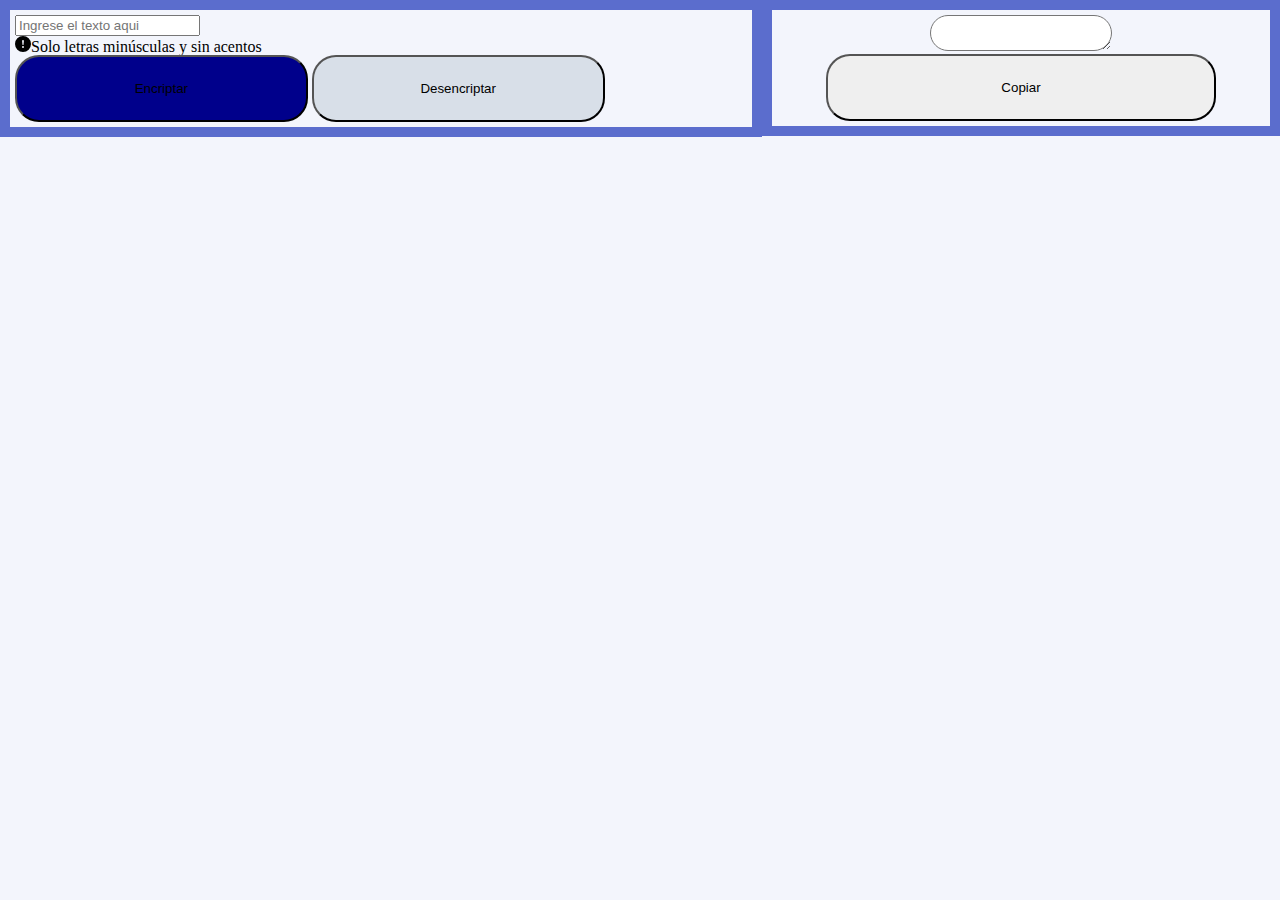
==== cod-decod.html @ b08d1bb4 "Agregando el id btnCopiar al html y colocando un ancho al boton copiar" ====
<!DOCTYPE html>
<html lang="es">
  <head>
    <meta charset="UTF-8">
    <title>Codificador</title>
    <link rel="stylesheet" href="reset.css">
    <link rel="stylesheet" href="cod-decod.css">
  </head>
  <body>
    <main>
		<div class="divEntrada">
			<input type="text" placeholder="Ingrese el texto aqui" id="entrada" name="entrada">
			<p><img src="img/exclamation-circle-fill.svg">Solo letras minúsculas y sin acentos</p>
			<input id="btnEncriptar" type="button" value="Encriptar" onclick="encriptar()">
			<input id="btnDesencriptar" type="button" value="Desencriptar" onclick="desencriptar()">
		</div>
		<div class="divSalida">
			<textarea id="salida" name="areaSalida" readonly></textarea>
			<input id="btnCopiar" type="button" value="Copiar" onclick="copiar()">
		</div>
    </main>
	<script src="cod-decod.js"></script>
  </body>
</html>
---- cod-decod.css ----
html{
	background:	#f3f5fc;
	
}

input[type="button"]{
	border-radius: 24px;
	height:			67px;
}

main{
	display:	flex;
	justify-content:	center;
	text-align:	center;
}

main div{
	border: solid #5B6DCD 10px;
	padding: 5px;
}

#salida{
	border-radius: 32px;
}

#btnEncriptar{
 background:	darkblue;
}

#btnDesencriptar{
 background:	#d8dfe8;
}

#btnCopiar{
	width:	80%;
}

#btnEncriptar, #btnDesencriptar{
	width:			40%;
}

.divEntrada{
	height:	100%;
	width:	60%;
	text-align:	left;
}

.divSalida{
	height:	100%;
	width:	40%;
}
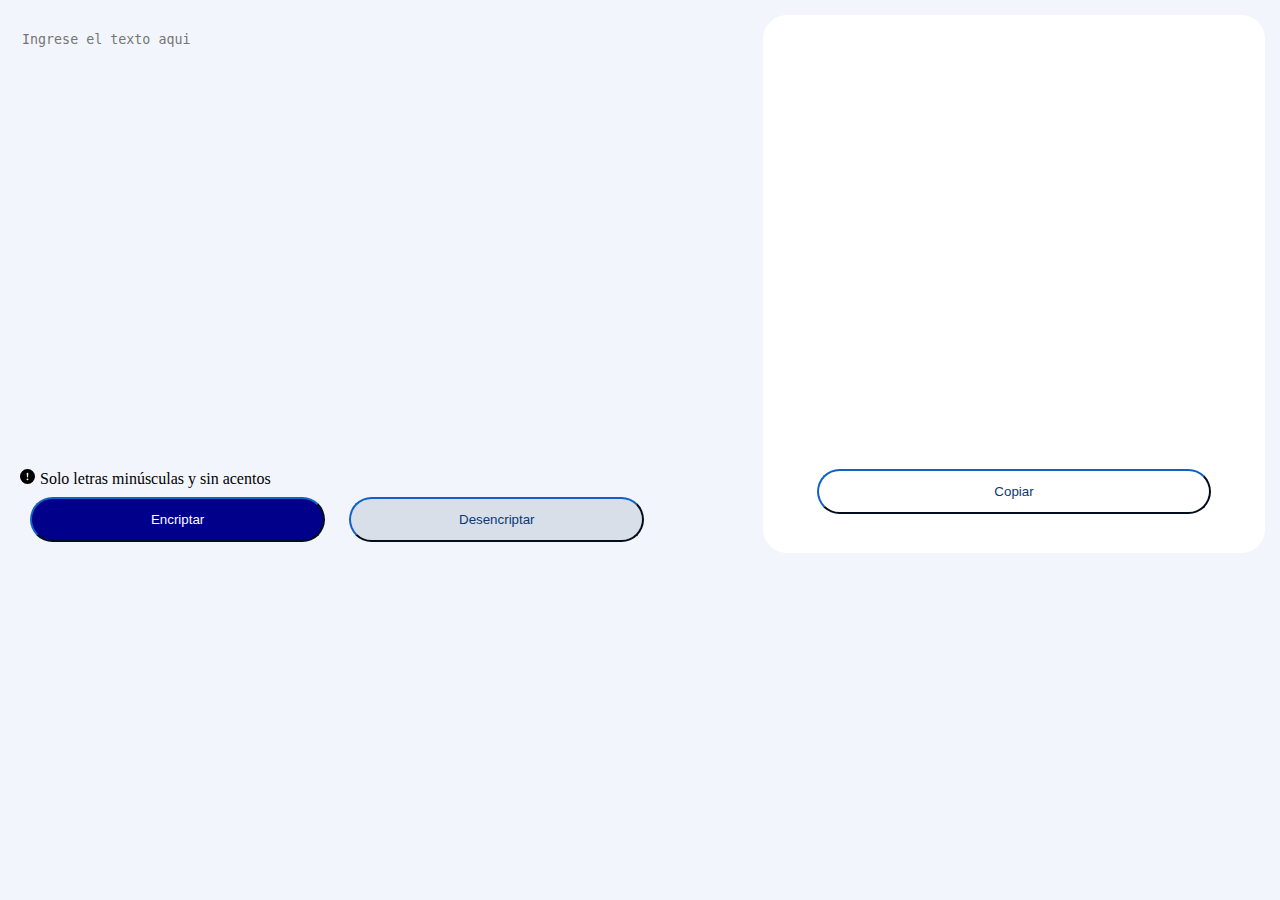
==== commit ec8f3819: "Varios cambios, entre ellos cambiar el input por un text area y varios estilos" ====
--- a/cod-decod.html
+++ b/cod-decod.html
@@ -9,7 +9,7 @@
   <body>
     <main>
 		<div class="divEntrada">
-			<input type="text" placeholder="Ingrese el texto aqui" id="entrada" name="entrada">
+			<textarea type="text" placeholder="Ingrese el texto aqui" id="entrada" name="entrada"></textarea>
 			<p><img src="img/exclamation-circle-fill.svg">Solo letras minúsculas y sin acentos</p>
 			<input id="btnEncriptar" type="button" value="Encriptar" onclick="encriptar()">
 			<input id="btnDesencriptar" type="button" value="Desencriptar" onclick="desencriptar()">
--- a/cod-decod.css
+++ b/cod-decod.css
@@ -4,48 +4,75 @@
 }
 
 input[type="button"]{
-	border-radius: 24px;
-	height:			67px;
+	border-radius: 	24px;
+	height:			45px;
 }
 
 main{
-	display:	flex;
+	display:			flex;
 	justify-content:	center;
-	text-align:	center;
+	text-align:			center;
+	padding:			15px;
 }
 
-main div{
-	border: solid #5B6DCD 10px;
-	padding: 5px;
-}
-
-#salida{
-	border-radius: 32px;
+p img{
+	height: 15px;
+	margin-right: 5px;
 }
 
 #btnEncriptar{
- background:	darkblue;
+	background:	darkblue;
+	color: 			#fff;
+	border-color: 	#0A3871;
 }
 
 #btnDesencriptar{
- background:	#d8dfe8;
+	background:	#d8dfe8;
+	color: 			#0A3871;
+	border-color: 	#0A3871;
 }
 
 #btnCopiar{
 	width:	80%;
+	background:	white;
+	color: 			#0A3871;
+	border-color: 	#0A3871;
 }
 
 #btnEncriptar, #btnDesencriptar{
 	width:			40%;
+	margin: 		10px;
+}
+
+#entrada{
+	color: 			#0A3871;
+	background-color:	#f3f5fc;
+}
+
+#salida, #entrada{
+	height:				80%;
+	width:				95%;
+	margin:				10px auto;
+	border-style: 		none;
+	resize: 			none;
+}
+
+#salida:focus, #entrada:focus{
+	outline: none;
 }
 
 .divEntrada{
-	height:	100%;
 	width:	60%;
 	text-align:	left;
 }
 
 .divSalida{
-	height:	100%;
 	width:	40%;
+	border-radius:		24px;
+	background-color: 	white;
 }
+
+.divEntrada, .divSalida{
+	padding: 5px;
+	height:	33em;
+}
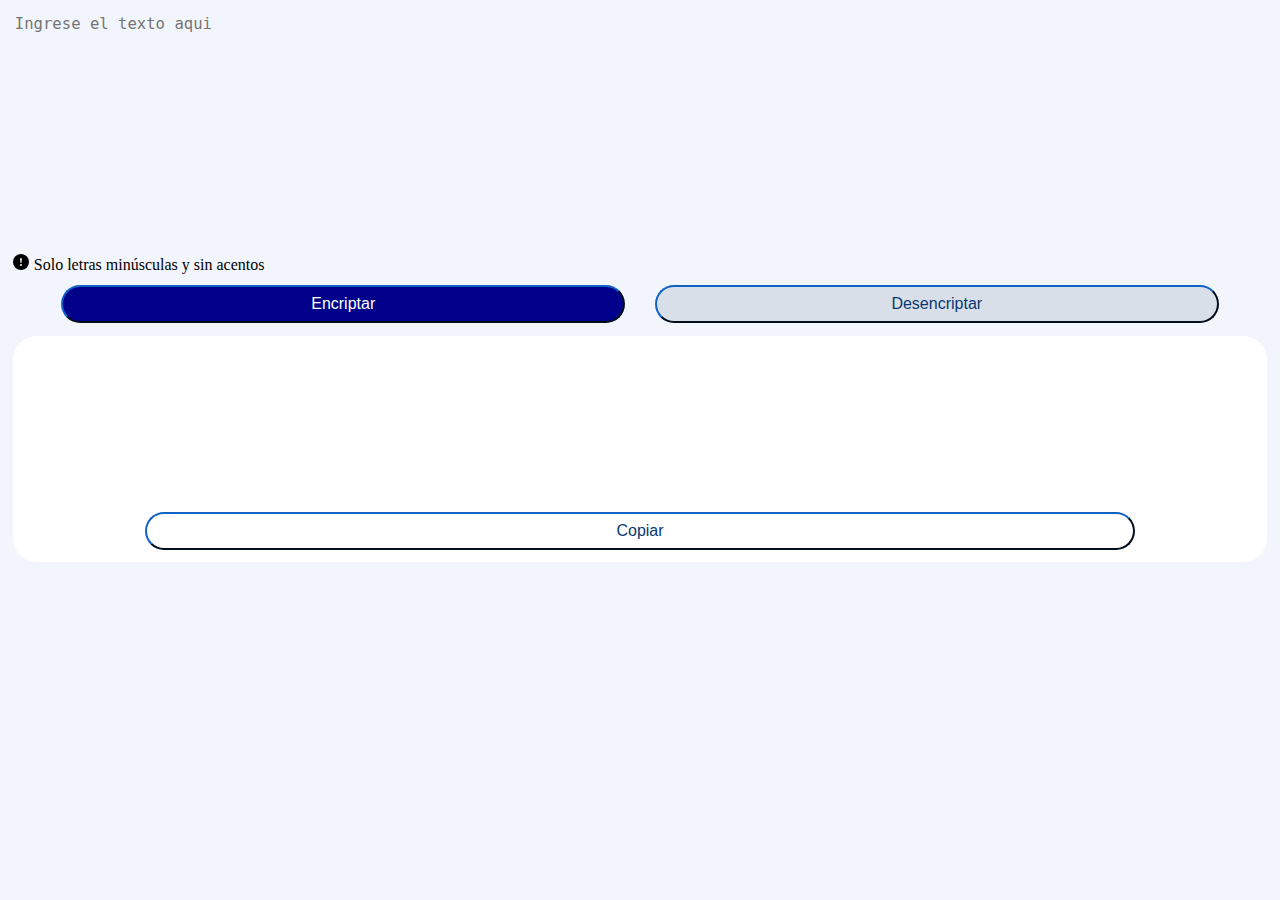
==== commit 94588636: "Se agrego un div para centrar los botones encriptar y desencriptar" ====
--- a/cod-decod.html
+++ b/cod-decod.html
@@ -11,8 +11,10 @@
 		<div class="divEntrada">
 			<textarea type="text" placeholder="Ingrese el texto aqui" id="entrada" name="entrada"></textarea>
 			<p><img src="img/exclamation-circle-fill.svg">Solo letras minúsculas y sin acentos</p>
-			<input id="btnEncriptar" type="button" value="Encriptar" onclick="encriptar()">
-			<input id="btnDesencriptar" type="button" value="Desencriptar" onclick="desencriptar()">
+			<div>
+				<input id="btnEncriptar" type="button" value="Encriptar" onclick="encriptar()">
+				<input id="btnDesencriptar" type="button" value="Desencriptar" onclick="desencriptar()">
+			</div>
 		</div>
 		<div class="divSalida">
 			<textarea id="salida" name="areaSalida" readonly></textarea>
--- a/cod-decod.css
+++ b/cod-decod.css
@@ -1,23 +1,68 @@
+/* Para una pantalla de celular: 933px X 375px */
 html{
 	background:	#f3f5fc;
-	
-}
-
-input[type="button"]{
-	border-radius: 	24px;
-	height:			45px;
 }
 
 main{
-	display:			flex;
+	display:	block;
 	justify-content:	center;
 	text-align:			center;
-	padding:			15px;
+	padding:			0.8em;
 }
 
 p img{
-	height: 15px;
+	height: 1em;
 	margin-right: 5px;
+}
+
+.divEntrada, .divSalida{
+	width:		auto;
+	height:		auto;
+}
+
+.divEntrada{
+	text-align:	left;
+}
+
+.divEntrada div{
+	text-align:	center;
+}
+
+.divSalida{
+	border-radius:		24px;
+	background-color: 	white;
+	height:				auto;
+	padding:			0.5em;
+}
+
+#salida, #entrada{
+	width:				95%;
+	border-style: 		none;
+	resize: 			none;
+	font-size: 			1.2em;
+}
+
+#salida:focus, #entrada:focus{
+	outline: none;
+}
+
+#entrada{
+	color: 				#0A3871;
+	background-color:	#f3f5fc;
+	height:				15em;
+}
+
+#salida{
+	height: 10em;
+}
+
+#btnEncriptar, #btnDesencriptar, #btnCopiar{
+	font-size: 1em;
+	height: auto;
+	width: 100%;
+	padding: 0.5em;
+	border-radius: 	24px;
+	margin:	0.3em 0;
 }
 
 #btnEncriptar{
@@ -39,40 +84,30 @@
 	border-color: 	#0A3871;
 }
 
-#btnEncriptar, #btnDesencriptar{
-	width:			40%;
-	margin: 		10px;
+@media only screen and (min-width:375px){
+/* Para una pantalla de tableta: 1174px X 768px */
+	#btnEncriptar, #btnDesencriptar{
+		width:	45%;
+		margin: 1%;
+	}
 }
+/*
+@media (min-width:1024px){
+	/* Para una pantalla de tableta: 1440px X 1024px * /
+	main{
+		display:	flex;
+	}
 
-#entrada{
-	color: 			#0A3871;
-	background-color:	#f3f5fc;
+	.divEntrada{
+		width:	60%;
+	}
+
+	.divSalida{
+		width:	40%;
+	}
+
+	.divEntrada, .divSalida{
+		height:	20em;
+	}
 }
-
-#salida, #entrada{
-	height:				80%;
-	width:				95%;
-	margin:				10px auto;
-	border-style: 		none;
-	resize: 			none;
-}
-
-#salida:focus, #entrada:focus{
-	outline: none;
-}
-
-.divEntrada{
-	width:	60%;
-	text-align:	left;
-}
-
-.divSalida{
-	width:	40%;
-	border-radius:		24px;
-	background-color: 	white;
-}
-
-.divEntrada, .divSalida{
-	padding: 5px;
-	height:	33em;
-}
+*/
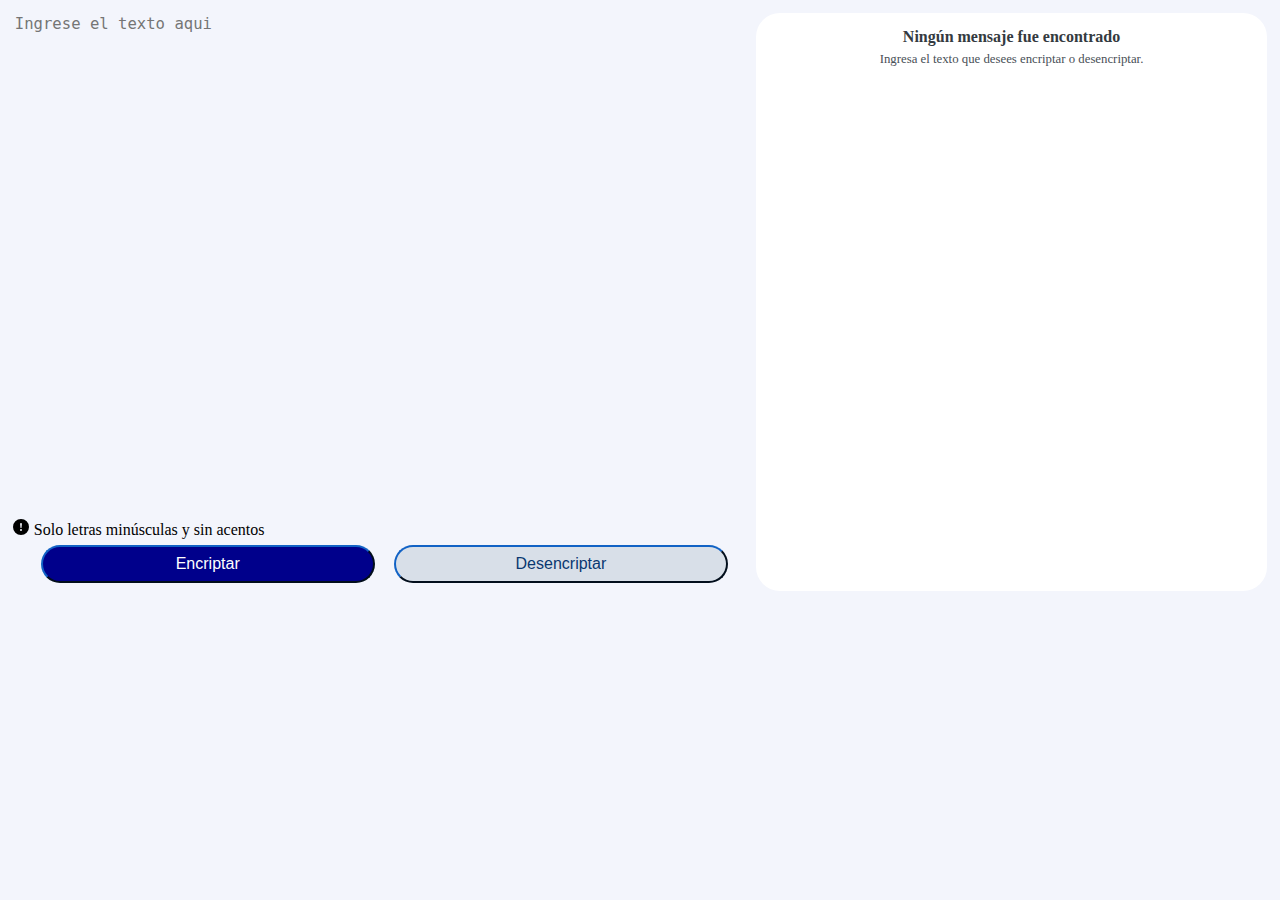
==== commit 023dce17: "Se separo por 2 divs el texto cuando no se ha encriptado nada y se oculto el segundo div con el text" ====
--- a/cod-decod.html
+++ b/cod-decod.html
@@ -17,8 +17,14 @@
 			</div>
 		</div>
 		<div class="divSalida">
-			<textarea id="salida" name="areaSalida" readonly></textarea>
-			<input id="btnCopiar" type="button" value="Copiar" onclick="copiar()">
+			<div class="preAccion">
+				<p>Ningún mensaje fue encontrado</p>
+				<p>Ingresa el texto que desees encriptar o desencriptar.</p>
+			</div>
+			<div class="postAccion">
+				<textarea id="salida" name="areaSalida" readonly></textarea>
+				<input id="btnCopiar" type="button" value="Copiar" onclick="copiar()">
+			</div>
 		</div>
     </main>
 	<script src="cod-decod.js"></script>
--- a/cod-decod.css
+++ b/cod-decod.css
@@ -53,7 +53,7 @@
 }
 
 #salida{
-	height: 10em;
+	height: 9em;
 }
 
 #btnEncriptar, #btnDesencriptar, #btnCopiar{
@@ -84,16 +84,36 @@
 	border-color: 	#0A3871;
 }
 
+.preAccion p{
+	font-size: 0.8em;
+	margin:		0.5em;
+	color:	#495057
+}
+
+.preAccion p:first-child{
+	font-weight: 	bold;
+	font-size: 		1em;
+	color:			#343A40;
+}
+
+.postAccion{
+	display:	none;
+}
+
 @media only screen and (min-width:375px){
 /* Para una pantalla de tableta: 1174px X 768px */
 	#btnEncriptar, #btnDesencriptar{
 		width:	45%;
 		margin: 1%;
 	}
+
+	#salida{
+		height: 13em;
+	}
 }
-/*
-@media (min-width:1024px){
-	/* Para una pantalla de tableta: 1440px X 1024px * /
+
+@media (min-width:768px){
+	/* Para una pantalla de tableta: 1440px X 1024px */
 	main{
 		display:	flex;
 	}
@@ -106,8 +126,7 @@
 		width:	40%;
 	}
 
-	.divEntrada, .divSalida{
-		height:	20em;
+	#entrada, #salida{
+		height:	32em;
 	}
 }
-*/
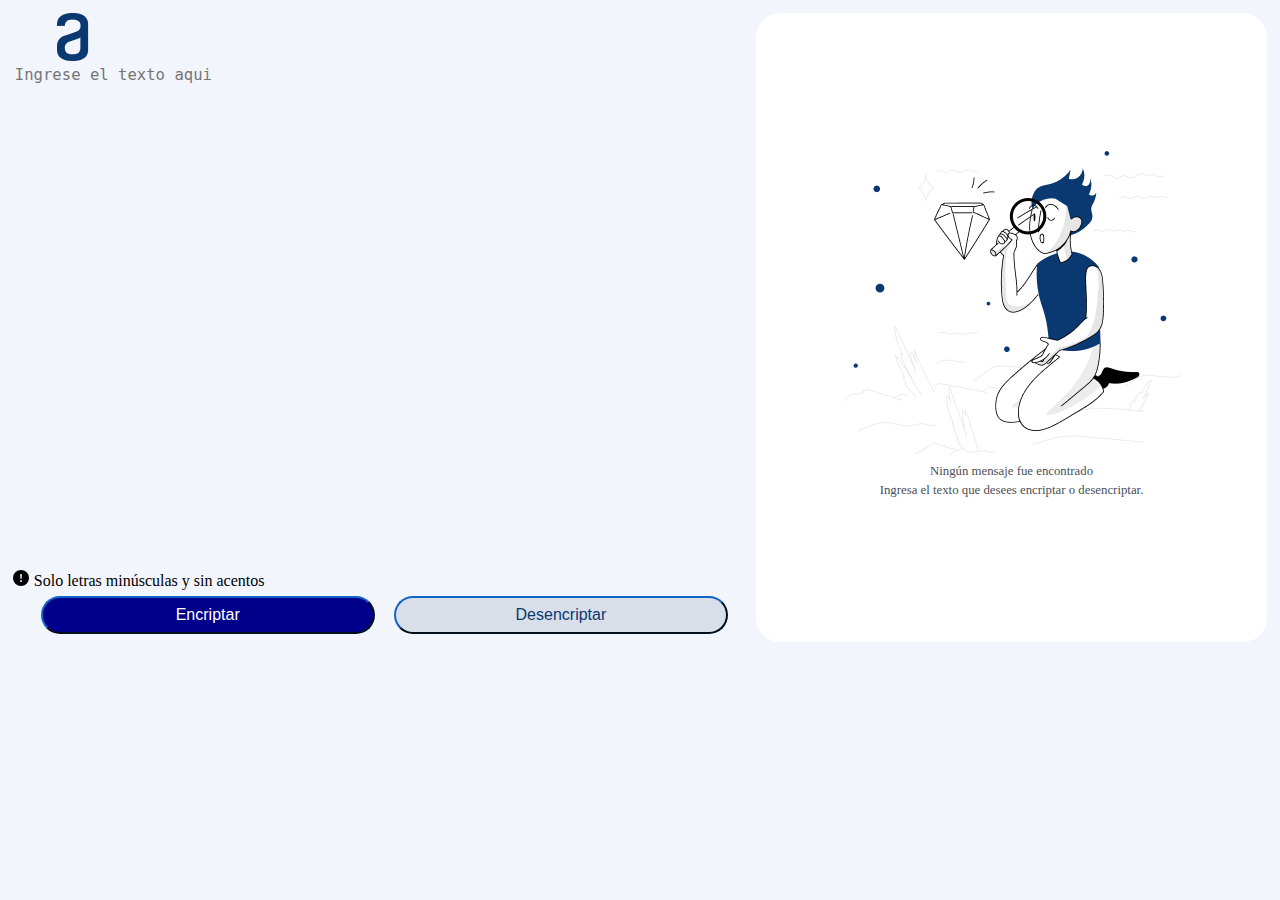
==== commit 36ba1fdf: "Se agrego las imagenes al html" ====
--- a/cod-decod.html
+++ b/cod-decod.html
@@ -9,6 +9,7 @@
   <body>
     <main>
 		<div class="divEntrada">
+			<img id="Logo" src="img/Logo.png">
 			<textarea type="text" placeholder="Ingrese el texto aqui" id="entrada" name="entrada"></textarea>
 			<p><img src="img/exclamation-circle-fill.svg">Solo letras minúsculas y sin acentos</p>
 			<div>
@@ -17,11 +18,12 @@
 			</div>
 		</div>
 		<div class="divSalida">
-			<div class="preAccion">
+			<div id="preAccion">
+				<img src="img/munneco.png">
 				<p>Ningún mensaje fue encontrado</p>
 				<p>Ingresa el texto que desees encriptar o desencriptar.</p>
 			</div>
-			<div class="postAccion">
+			<div id="postAccion">
 				<textarea id="salida" name="areaSalida" readonly></textarea>
 				<input id="btnCopiar" type="button" value="Copiar" onclick="copiar()">
 			</div>
--- a/cod-decod.css
+++ b/cod-decod.css
@@ -33,6 +33,9 @@
 	background-color: 	white;
 	height:				auto;
 	padding:			0.5em;
+	display: 			flex;
+	justify-content: 	center;
+	align-items: 		center;
 }
 
 #salida, #entrada{
@@ -84,19 +87,22 @@
 	border-color: 	#0A3871;
 }
 
-.preAccion p{
+#preAccion{
+}
+
+#preAccion p{
 	font-size: 0.8em;
 	margin:		0.5em;
 	color:	#495057
 }
 
-.preAccion p:first-child{
+#preAccion p:first-child{
 	font-weight: 	bold;
 	font-size: 		1em;
 	color:			#343A40;
 }
 
-.postAccion{
+#postAccion{
 	display:	none;
 }
 
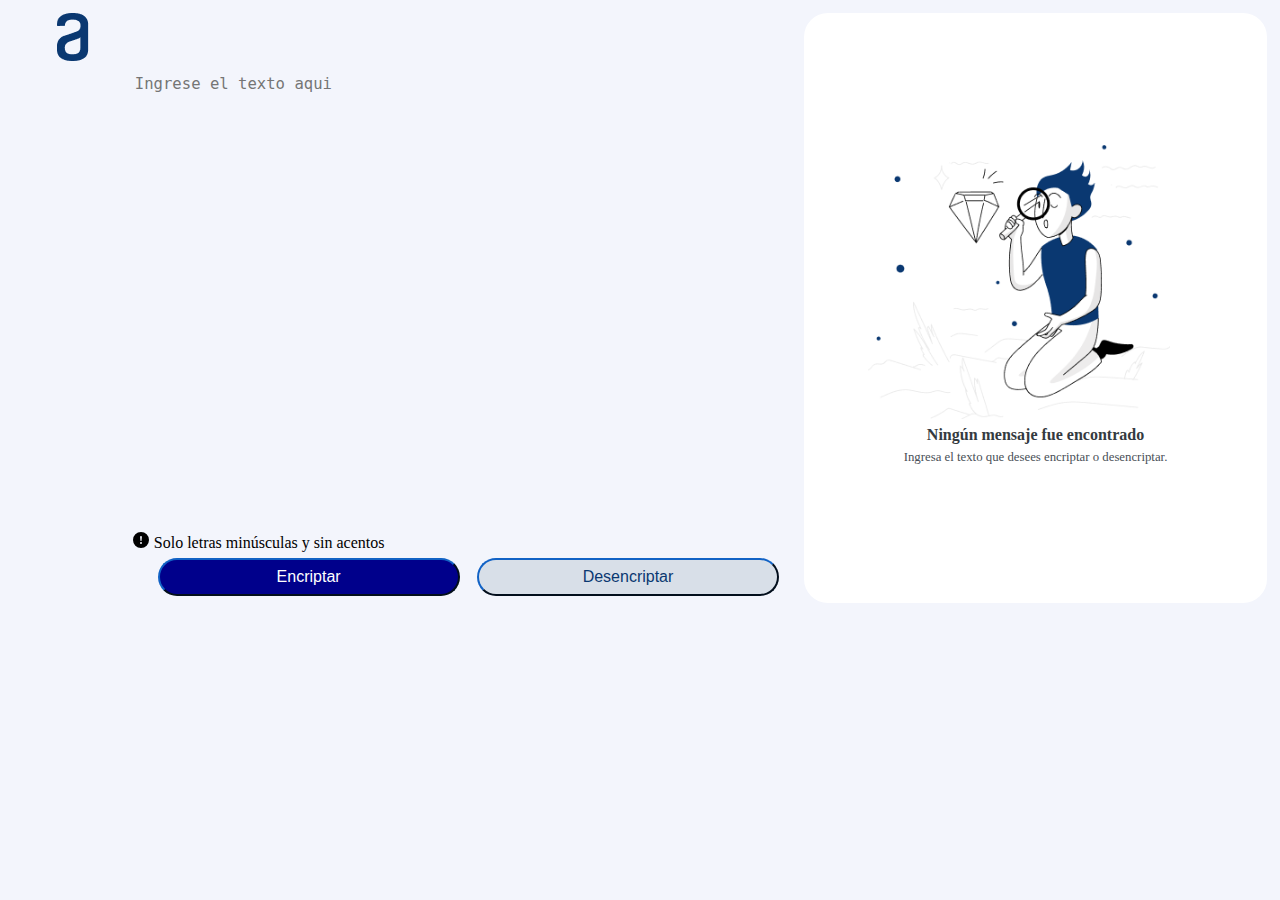
==== commit 75c18a45: "se agrego un margin top al div de entrada y se redimensiono los divs de entrada y salida" ====
--- a/cod-decod.html
+++ b/cod-decod.html
@@ -8,8 +8,10 @@
   </head>
   <body>
     <main>
+		<div id="divLogo">
+			<img id="Logo" src="img/Logo.png">
+		</div>
 		<div class="divEntrada">
-			<img id="Logo" src="img/Logo.png">
 			<textarea type="text" placeholder="Ingrese el texto aqui" id="entrada" name="entrada"></textarea>
 			<p><img src="img/exclamation-circle-fill.svg">Solo letras minúsculas y sin acentos</p>
 			<div>
--- a/cod-decod.css
+++ b/cod-decod.css
@@ -13,6 +13,15 @@
 p img{
 	height: 1em;
 	margin-right: 5px;
+}
+
+#divLogo{
+	text-align: left;
+}
+
+#Logo{
+	width:		120px;
+	height:		48px;
 }
 
 .divEntrada, .divSalida{
@@ -87,7 +96,9 @@
 	border-color: 	#0A3871;
 }
 
-#preAccion{
+#preAccion img{
+	width:			90%;	
+	display:		none;
 }
 
 #preAccion p{
@@ -96,7 +107,7 @@
 	color:	#495057
 }
 
-#preAccion p:first-child{
+#preAccion img + p{
 	font-weight: 	bold;
 	font-size: 		1em;
 	color:			#343A40;
@@ -126,13 +137,22 @@
 
 	.divEntrada{
 		width:	60%;
+		margin-top: 60px;
 	}
 
 	.divSalida{
 		width:	40%;
 	}
 
-	#entrada, #salida{
+	#preAccion img{
+		display:	block;
+	}
+
+	#entrada{
+		height:	29em;
+	}
+
+	#salida{
 		height:	32em;
 	}
 }
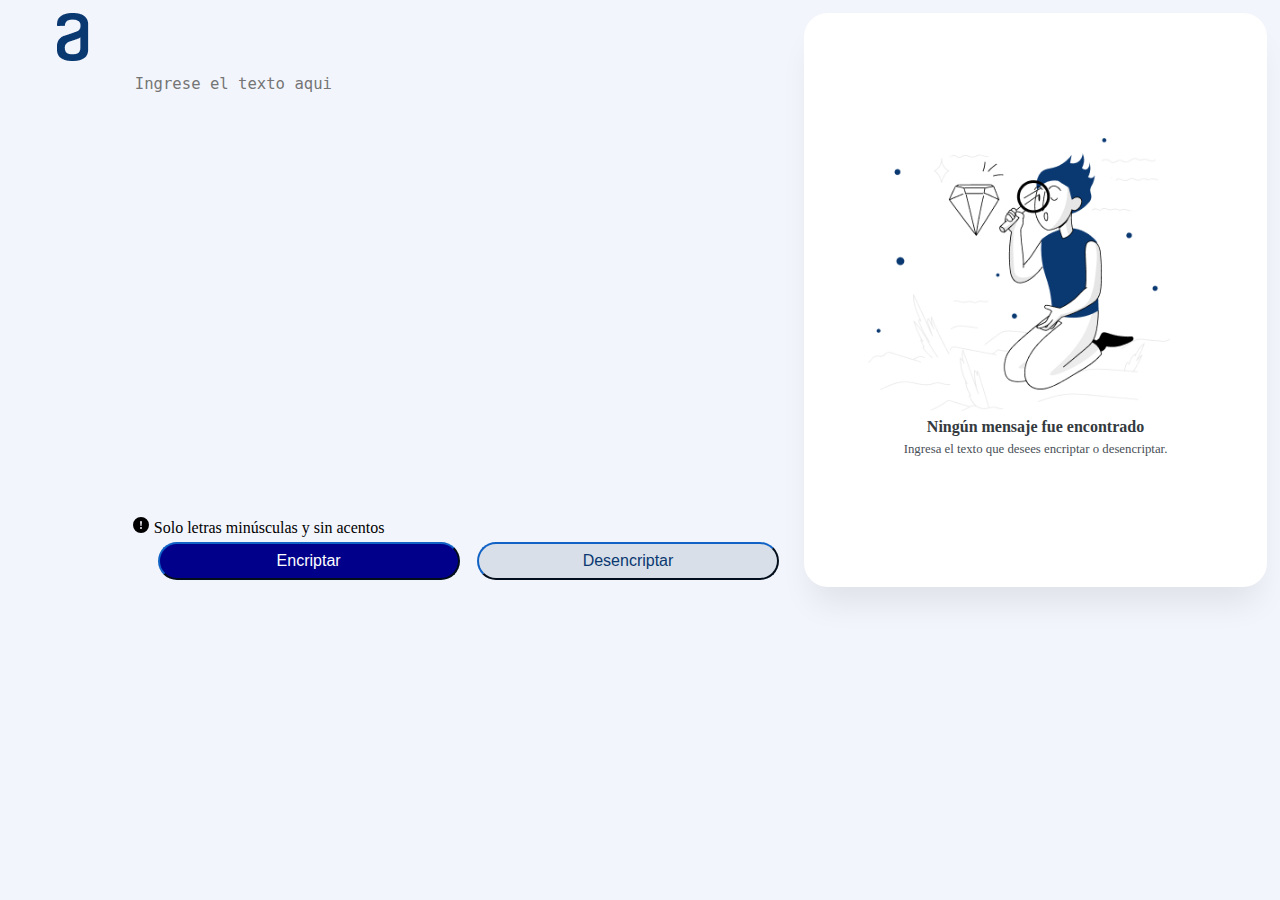
==== commit df0d426d: "Se coloco el faltante meta viewport en el html" ====
--- a/cod-decod.html
+++ b/cod-decod.html
@@ -2,6 +2,7 @@
 <html lang="es">
   <head>
     <meta charset="UTF-8">
+	<meta name="viewport" content="width=device-width">
     <title>Codificador</title>
     <link rel="stylesheet" href="reset.css">
     <link rel="stylesheet" href="cod-decod.css">
--- a/cod-decod.css
+++ b/cod-decod.css
@@ -45,6 +45,7 @@
 	display: 			flex;
 	justify-content: 	center;
 	align-items: 		center;
+	box-shadow:	 		0px 24px 32px -8px rgba(0, 0, 0, 0.08);
 }
 
 #salida, #entrada{
@@ -61,7 +62,7 @@
 #entrada{
 	color: 				#0A3871;
 	background-color:	#f3f5fc;
-	height:				15em;
+	height:				12em;
 }
 
 #salida{
@@ -75,6 +76,11 @@
 	padding: 0.5em;
 	border-radius: 	24px;
 	margin:	0.3em 0;
+	transition:	all 0.5s;
+}
+
+#btnEncriptar:hover, #btnDesencriptar:hover, #btnCopiar:hover{
+	transform: scale(1.1);
 }
 
 #btnEncriptar{
@@ -117,7 +123,7 @@
 	display:	none;
 }
 
-@media only screen and (min-width:375px){
+@media screen and (min-width:375px){
 /* Para una pantalla de tableta: 1174px X 768px */
 	#btnEncriptar, #btnDesencriptar{
 		width:	45%;
@@ -129,7 +135,7 @@
 	}
 }
 
-@media (min-width:768px){
+@media screen and (min-width:768px){
 	/* Para una pantalla de tableta: 1440px X 1024px */
 	main{
 		display:	flex;
@@ -149,7 +155,7 @@
 	}
 
 	#entrada{
-		height:	29em;
+		height:	28em;
 	}
 
 	#salida{
